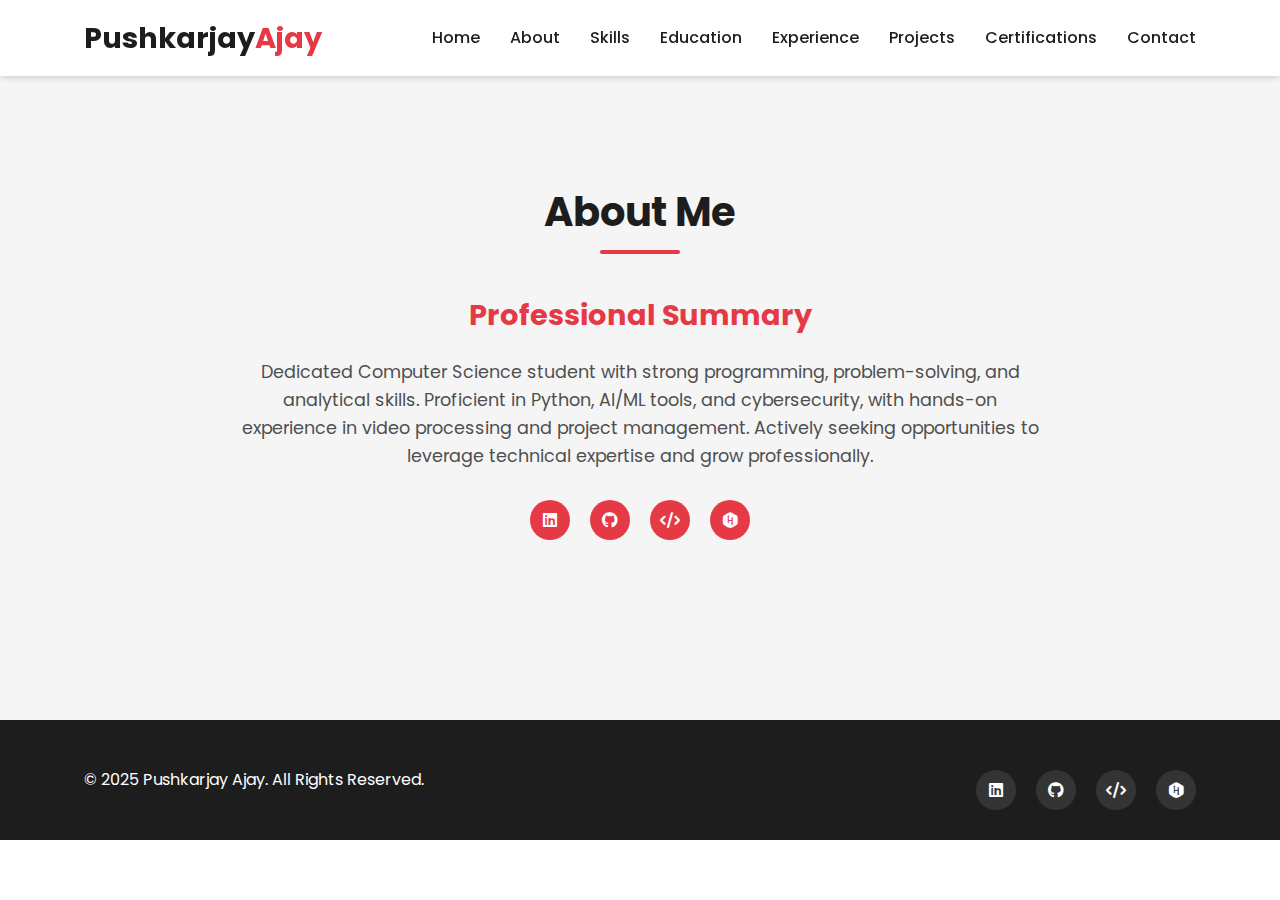
==== about.html @ 966a812e "updated portfolio" ====
<!DOCTYPE html>
<html lang="en">
<head>
    <meta charset="UTF-8">
    <meta name="viewport" content="width=device-width, initial-scale=1.0">
    <title>About | Pushkarjay Ajay</title>
    <link rel="stylesheet" href="styles.css">
    <link rel="stylesheet" href="https://cdnjs.cloudflare.com/ajax/libs/font-awesome/6.4.0/css/all.min.css">
    <link href="https://fonts.googleapis.com/css2?family=Poppins:wght@300;400;500;600;700&display=swap" rel="stylesheet">
    <link rel="stylesheet" href="https://cdnjs.cloudflare.com/ajax/libs/animate.css/4.1.1/animate.min.css">
</head>
<body>
    <!-- Header -->
    <header>
        <div class="container">
            <div class="logo">
                <h1>Pushkarjay<span>Ajay</span></h1>
            </div>
            <nav>
                <ul class="nav-links">
                    <li><a href="index.html">Home</a></li>
                    <li><a href="about.html">About</a></li>
                    <li><a href="skills.html">Skills</a></li>
                    <li><a href="education.html">Education</a></li>
                    <li><a href="experience.html">Experience</a></li>
                    <li><a href="projects.html">Projects</a></li>
                    <li><a href="certifications.html">Certifications</a></li>
                    <li><a href="contact.html">Contact</a></li>
                </ul>
                <div class="hamburger">
                    <div class="bar"></div>
                    <div class="bar"></div>
                    <div class="bar"></div>
                </div>
            </nav>
        </div>
    </header>

    <!-- About Section -->
    <section id="about" class="about">
        <div class="container">
            <h2 class="section-title animate__animated animate__fadeIn">About Me</h2>
            <div class="about-content">
                <div class="about-text animate__animated animate__fadeInUp">
                    <h3>Professional Summary</h3>
                    <p>Dedicated Computer Science student with strong programming, problem-solving, and analytical skills. Proficient in Python, AI/ML tools, and cybersecurity, with hands-on experience in video processing and project management. Actively seeking opportunities to leverage technical expertise and grow professionally.</p>
                    <div class="social-links">
                        <a href="https://linkedin.com/in/Pushkarjay" target="_blank" class="animate__animated animate__bounceIn"><i class="fab fa-linkedin"></i></a>
                        <a href="https://github.com/Pushkarjay" target="_blank" class="animate__animated animate__bounceIn animate__delay-1s"><i class="fab fa-github"></i></a>
                        <a href="https://leetcode.com/u/pushkarjay" target="_blank" class="animate__animated animate__bounceIn animate__delay-2s"><i class="fas fa-code"></i></a>
                        <a href="https://hackerrank.com/profile/pushkarjay" target="_blank" class="animate__animated animate__bounceIn animate__delay-3s"><i class="fab fa-hackerrank"></i></a>
                    </div>
                </div>
            </div>
        </div>
    </section>

    <!-- Footer -->
    <footer>
        <div class="container">
            <div class="footer-content">
                <p>&copy; 2025 Pushkarjay Ajay. All Rights Reserved.</p>
                <div class="social-links">
                    <a href="https://linkedin.com/in/Pushkarjay" target="_blank"><i class="fab fa-linkedin"></i></a>
                    <a href="https://github.com/Pushkarjay" target="_blank"><i class="fab fa-github"></i></a>
                    <a href="https://leetcode.com/u/pushkarjay" target="_blank"><i class="fas fa-code"></i></a>
                    <a href="https://hackerrank.com/profile/pushkarjay" target="_blank"><i class="fab fa-hackerrank"></i></a>
                </div>
            </div>
        </div>
    </footer>

    <script src="script.js"></script>
</body>
</html>
---- styles.css ----
/* Base Styles */
:root {
  --primary-color: #e63946;
  --secondary-color: #a71d2a;
  --accent-color: #f48c8c;
  --text-color: #1d1d1d;
  --text-light: #4f4f4f;
  --background-color: #ffffff;
  --background-alt: #f5f5f5;
  --border-color: #e0e0e0;
  --success-color: #10b981;
  --error-color: #ef4444;
  --box-shadow: 0 4px 6px -1px rgba(0, 0, 0, 0.1), 0 2px 4px -1px rgba(0, 0, 0, 0.06);
  --transition: all 0.3s ease;
}

* {
  margin: 0;
  padding: 0;
  box-sizing: border-box;
}

html {
  scroll-behavior: smooth;
}

body {
  font-family: "Poppins", sans-serif;
  line-height: 1.6;
  color: var(--text-color);
  background-color: var(--background-color);
}

.container {
  width: 90%;
  max-width: 1200px;
  margin: 0 auto;
  padding: 0 20px;
}

a {
  text-decoration: none;
  color: var(--primary-color);
  transition: var(--transition);
}

a:hover {
  color: var(--secondary-color);
}

ul {
  list-style: none;
}

img {
  max-width: 100%;
  height: auto;
}

.section-title {
  font-size: 2.5rem;
  text-align: center;
  margin-bottom: 3rem;
  position: relative;
  color: var(--text-color);
}

.section-title::after {
  content: "";
  position: absolute;
  bottom: -10px;
  left: 50%;
  transform: translateX(-50%);
  width: 80px;
  height: 4px;
  background-color: var(--primary-color);
  border-radius: 2px;
}

section {
  padding: 100px 0;
  min-height: 80vh;
  display: flex;
  align-items: center;
}

section:nth-child(even) {
  background-color: var(--background-alt);
}

.btn {
  display: inline-block;
  padding: 12px 24px;
  border-radius: 5px;
  font-weight: 600;
  text-align: center;
  cursor: pointer;
  transition: var(--transition);
  border: none;
}

.primary-btn {
  background-color: var(--primary-color);
  color: white;
}

.primary-btn:hover {
  background-color: var(--secondary-color);
  color: white;
  transform: translateY(-3px);
  box-shadow: 0 10px 20px rgba(0, 0, 0, 0.1);
}

.secondary-btn {
  background-color: transparent;
  color: var(--primary-color);
  border: 2px solid var(--primary-color);
}

.secondary-btn:hover {
  background-color: var(--primary-color);
  color: white;
  transform: translateY(-3px);
  box-shadow: 0 10px 20px rgba(0, 0, 0, 0.1);
}

.small-btn {
  padding: 8px 16px;
  font-size: 0.9rem;
}

/* Header Styles */
header {
  position: fixed;
  top: 0;
  left: 0;
  width: 100%;
  background-color: var(--background-color);
  box-shadow: var(--box-shadow);
  z-index: 1000;
  padding: 15px 0;
  transition: var(--transition);
}

header .container {
  display: flex;
  justify-content: space-between;
  align-items: center;
}

.logo h1 {
  font-size: 1.8rem;
  font-weight: 700;
  color: var(--text-color);
}

.logo span {
  color: var(--primary-color);
}

.nav-links {
  display: flex;
}

.nav-links li {
  margin-left: 30px;
}

.nav-links a {
  color: var(--text-color);
  font-weight: 500;
  position: relative;
}

.nav-links a::after {
  content: "";
  position: absolute;
  bottom: -5px;
  left: 0;
  width: 0;
  height: 2px;
  background-color: var(--primary-color);
  transition: var(--transition);
}

.nav-links a:hover::after {
  width: 100%;
}

.hamburger {
  display: none;
  cursor: pointer;
}

.bar {
  width: 25px;
  height: 3px;
  background-color: var(--text-color);
  margin: 5px 0;
  transition: var(--transition);
}

/* Hero Section */
.hero {
  padding-top: 150px;
  padding-bottom: 80px;
  background-color: var(--background-alt);
  position: relative;
  overflow: hidden;
}

.hero::before {
  content: "";
  position: absolute;
  top: -50px;
  right: -50px;
  width: 200px;
  height: 200px;
  border-radius: 50%;
  background-color: rgba(230, 57, 70, 0.1);
  z-index: 0;
}

.hero::after {
  content: "";
  position: absolute;
  bottom: -100px;
  left: -100px;
  width: 300px;
  height: 300px;
  border-radius: 50%;
  background-color: rgba(230, 57, 70, 0.05);
  z-index: 0;
}

.hero .container {
  display: flex;
  align-items: center;
  justify-content: space-between;
  position: relative;
  z-index: 1;
}

.hero-content {
  flex: 1;
}

.hero-content h1 {
  font-size: 3rem;
  margin-bottom: 15px;
  line-height: 1.2;
}

.hero-content span {
  color: var(--primary-color);
  position: relative;
}

.hero-content span::after {
  content: "";
  position: absolute;
  bottom: 5px;
  left: 0;
  width: 100%;
  height: 8px;
  background-color: rgba(230, 57, 70, 0.2);
  z-index: -1;
}

.hero-content h2 {
  font-size: 1.8rem;
  margin-bottom: 20px;
  color: var(--text-light);
  font-weight: 500;
}

.hero-content p {
  font-size: 1.2rem;
  margin-bottom: 30px;
  color: var(--text-light);
}

.hero-buttons {
  display: flex;
  gap: 15px;
}

.hero-image {
  flex: 1;
  display: flex;
  justify-content: center;
  align-items: center;
}

.profile-placeholder {
  width: 300px;
  height: 300px;
  background-color: #f1f1f1;
  border-radius: 50%;
  display: flex;
  justify-content: center;
  align-items: center;
  box-shadow: var(--box-shadow);
  position: relative;
  overflow: hidden;
}

.profile-placeholder::before {
  content: "";
  position: absolute;
  top: -20px;
  right: -20px;
  width: 100px;
  height: 100px;
  background-color: rgba(230, 57, 70, 0.1);
  border-radius: 50%;
}

.profile-placeholder i {
  font-size: 100px;
  color: #9c9c9c;
}

/* About Section */
.about-content {
  display: flex;
  justify-content: center;
  align-items: center;
}

.about-text {
  max-width: 800px;
  text-align: center;
}

.about-text h3 {
  font-size: 1.8rem;
  margin-bottom: 20px;
  color: var(--primary-color);
}

.about-text p {
  font-size: 1.1rem;
  margin-bottom: 30px;
  color: var(--text-light);
}

.social-links {
  display: flex;
  justify-content: center;
  gap: 20px;
  margin-top: 20px;
}

.social-links a {
  width: 40px;
  height: 40px;
  border-radius: 50%;
  background-color: var(--primary-color);
  color: white;
  display: flex;
  justify-content: center;
  align-items: center;
  transition: var(--transition);
}

.social-links a:hover {
  background-color: var(--secondary-color);
  transform: translateY(-3px) rotate(10deg);
  box-shadow: 0 10px 20px rgba(0, 0, 0, 0.1);
}

/* Skills Section */
.skills-container {
  display: flex;
  flex-direction: column;
  gap: 40px;
}

.skills-category h3 {
  font-size: 1.8rem;
  margin-bottom: 20px;
  color: var(--primary-color);
  text-align: center;
}

.skills-grid {
  display: grid;
  grid-template-columns: repeat(auto-fill, minmax(300px, 1fr));
  gap: 20px;
}

.skill-item {
  background-color: white;
  padding: 20px;
  border-radius: 8px;
  box-shadow: var(--box-shadow);
  transition: var(--transition);
  border-left: 4px solid var(--primary-color);
}

.skill-item:hover {
  transform: translateY(-5px);
  box-shadow: 0 15px 30px rgba(0, 0, 0, 0.1);
}

.skill-item h4 {
  font-size: 1.2rem;
  margin-bottom: 10px;
  color: var(--primary-color);
}

.skill-item p {
  color: var(--text-light);
}

/* Timeline (Education & Experience) */
.timeline {
  position: relative;
  max-width: 800px;
  margin: 0 auto;
}

.timeline::after {
  content: "";
  position: absolute;
  width: 4px;
  background-color: var(--primary-color);
  top: 0;
  bottom: 0;
  left: 50%;
  margin-left: -2px;
}

.timeline-item {
  padding: 10px 40px;
  position: relative;
  width: 50%;
  left: 0;
  margin-bottom: 30px;
}

.timeline-item:nth-child(even) {
  left: 50%;
}

.timeline-item::after {
  content: "";
  position: absolute;
  width: 20px;
  height: 20px;
  right: -10px;
  background-color: white;
  border: 4px solid var(--primary-color);
  top: 15px;
  border-radius: 50%;
  z-index: 1;
}

.timeline-item:nth-child(even)::after {
  left: -10px;
}

.timeline-content {
  padding: 20px;
  background-color: white;
  position: relative;
  border-radius: 8px;
  box-shadow: var(--box-shadow);
  transition: var(--transition);
}

.timeline-content:hover {
  transform: translateY(-5px);
  box-shadow: 0 15px 30px rgba(0, 0, 0, 0.1);
}

.timeline-content h3 {
  font-size: 1.3rem;
  margin-bottom: 5px;
  color: var(--primary-color);
}

.timeline-content h4 {
  font-size: 1.1rem;
  margin-bottom: 10px;
  color: var(--text-color);
  font-weight: 500;
}

.timeline-date {
  font-weight: 600;
  color: var(--text-light);
  margin-bottom: 10px;
}

.timeline-content ul {
  margin-top: 10px;
  padding-left: 20px;
}

.timeline-content ul li {
  margin-bottom: 5px;
  list-style-type: disc;
}

/* Projects Section */
.projects-grid {
  display: grid;
  grid-template-columns: repeat(auto-fill, minmax(300px, 1fr));
  gap: 30px;
}

.project-card {
  background-color: white;
  border-radius: 8px;
  overflow: hidden;
  box-shadow: var(--box-shadow);
  transition: var(--transition);
  position: relative;
}

.project-card::before {
  content: "";
  position: absolute;
  top: 0;
  left: 0;
  width: 100%;
  height: 5px;
  background-color: var(--primary-color);
}

.project-card:hover {
  transform: translateY(-10px) scale(1.02);
  box-shadow: 0 20px 40px rgba(0, 0, 0, 0.15);
}

.project-content {
  padding: 20px;
}

.project-content h3 {
  font-size: 1.3rem;
  margin-bottom: 10px;
  color: var(--primary-color);
}

.project-content p {
  color: var(--text-light);
  margin-bottom: 15px;
}

.project-tags {
  display: flex;
  flex-wrap: wrap;
  gap: 8px;
  margin-bottom: 15px;
}

.project-tags span {
  background-color: var(--background-alt);
  color: var(--text-color);
  padding: 5px 10px;
  border-radius: 20px;
  font-size: 0.8rem;
  transition: var(--transition);
}

.project-tags span:hover {
  background-color: var(--primary-color);
  color: white;
  transform: translateY(-2px);
}

.project-links {
  display: flex;
  gap: 10px;
}

/* Certifications Section */
.certifications-grid {
  display: grid;
  grid-template-columns: repeat(auto-fill, minmax(300px, 1fr));
  gap: 20px;
}

.certification-card {
  background-color: white;
  padding: 20px;
  border-radius: 8px;
  box-shadow: var(--box-shadow);
  transition: var(--transition);
  border-bottom: 3px solid var(--primary-color);
}

.certification-card:hover {
  transform: translateY(-5px) rotate(1deg);
  box-shadow: 0 15px 30px rgba(0, 0, 0, 0.1);
}

.certification-card h3 {
  font-size: 1.2rem;
  margin-bottom: 10px;
  color: var(--primary-color);
}

.certification-card p {
  color: var(--text-light);
  margin-bottom: 5px;
}

.credential {
  font-size: 0.9rem;
  color: var(--text-light);
  font-style: italic;
}

/* Contact Section */
.contact-container {
  display: flex;
  flex-wrap: wrap;
  gap: 40px;
}

.contact-info {
  flex: 1;
  min-width: 300px;
}

.contact-item {
  display: flex;
  align-items: center;
  margin-bottom: 20px;
  transition: var(--transition);
}

.contact-item:hover {
  transform: translateX(10px);
}

.contact-item i {
  width: 40px;
  height: 40px;
  background-color: var(--primary-color);
  border-radius: 50%;
  display: flex;
  justify-content: center;
  align-items: center;
  margin-right: 15px;
  color: white;
  transition: var(--transition);
}

.contact-item:hover i {
  transform: rotate(15deg);
  background-color: var(--secondary-color);
}

.contact-item a {
  color: var(--text-color);
  transition: var(--transition);
}

.contact-item a:hover {
  color: var(--primary-color);
}

.contact-form {
  flex: 1;
  min-width: 300px;
}

.form-group {
  margin-bottom: 20px;
}

.form-group label {
  display: block;
  margin-bottom: 5px;
  font-weight: 500;
}

.form-group input,
.form-group textarea {
  width: 100%;
  padding: 10px;
  border: 1px solid var(--border-color);
  border-radius: 5px;
  font-family: "Poppins", sans-serif;
  transition: var(--transition);
}

.form-group input:focus,
.form-group textarea:focus {
  outline: none;
  border-color: var(--primary-color);
  box-shadow: 0 0 0 3px rgba(230, 57, 70, 0.2);
}

/* Footer */
footer {
  background-color: #1d1d1d;
  color: white;
  padding: 30px 0;
}

.footer-content {
  display: flex;
  justify-content: space-between;
  align-items: center;
}

footer .social-links a {
  background-color: rgba(255, 255, 255, 0.1);
  transition: var(--transition);
}

footer .social-links a:hover {
  background-color: var(--primary-color);
  transform: translateY(-3px) rotate(10deg);
}

/* Animations */
@keyframes float {
  0% {
    transform: translateY(0px);
  }
  50% {
    transform: translateY(-10px);
  }
  100% {
    transform: translateY(0px);
  }
}

.profile-placeholder {
  animation: float 5s ease-in-out infinite;
}

@keyframes pulse {
  0% {
    box-shadow: 0 0 0 0 rgba(230, 57, 70, 0.4);
  }
  70% {
    box-shadow: 0 0 0 10px rgba(230, 57, 70, 0);
  }
  100% {
    box-shadow: 0 0 0 0 rgba(230, 57, 70, 0);
  }
}

.primary-btn {
  animation: pulse 2s infinite;
}

/* Responsive Styles */
@media screen and (max-width: 992px) {
  .hero .container {
    flex-direction: column;
    text-align: center;
  }

  .hero-content {
    margin-bottom: 40px;
  }

  .hero-buttons {
    justify-content: center;
  }

  .timeline::after {
    left: 31px;
  }

  .timeline-item {
    width: 100%;
    padding-left: 70px;
    padding-right: 25px;
    left: 0;
  }

  .timeline-item:nth-child(even) {
    left: 0;
  }

  .timeline-item::after {
    left: 20px;
    right: auto;
  }

  .timeline-item:nth-child(even)::after {
    left: 20px;
  }
}

@media screen and (max-width: 768px) {
  .nav-links {
    position: fixed;
    left: -100%;
    top: 70px;
    flex-direction: column;
    background-color: var(--background-color);
    width: 100%;
    text-align: center;
    transition: 0.3s;
    box-shadow: 0 10px 27px rgba(0, 0, 0, 0.05);
    padding: 20px 0;
  }

  .nav-links.active {
    left: 0;
  }

  .nav-links li {
    margin: 15px 0;
  }

  .hamburger {
    display: block;
  }

  .hamburger.active .bar:nth-child(2) {
    opacity: 0;
  }

  .hamburger.active .bar:nth-child(1) {
    transform: translateY(8px) rotate(45deg);
  }

  .hamburger.active .bar:nth-child(3) {
    transform: translateY(-8px) rotate(-45deg);
  }

  .footer-content {
    flex-direction: column;
    gap: 20px;
    text-align: center;
  }
}

@media screen and (max-width: 576px) {
  .hero-content h1 {
    font-size: 2.5rem;
  }

  .hero-content h2 {
    font-size: 1.5rem;
  }

  .section-title {
    font-size: 2rem;
  }

  .contact-container {
    flex-direction: column;
  }
}
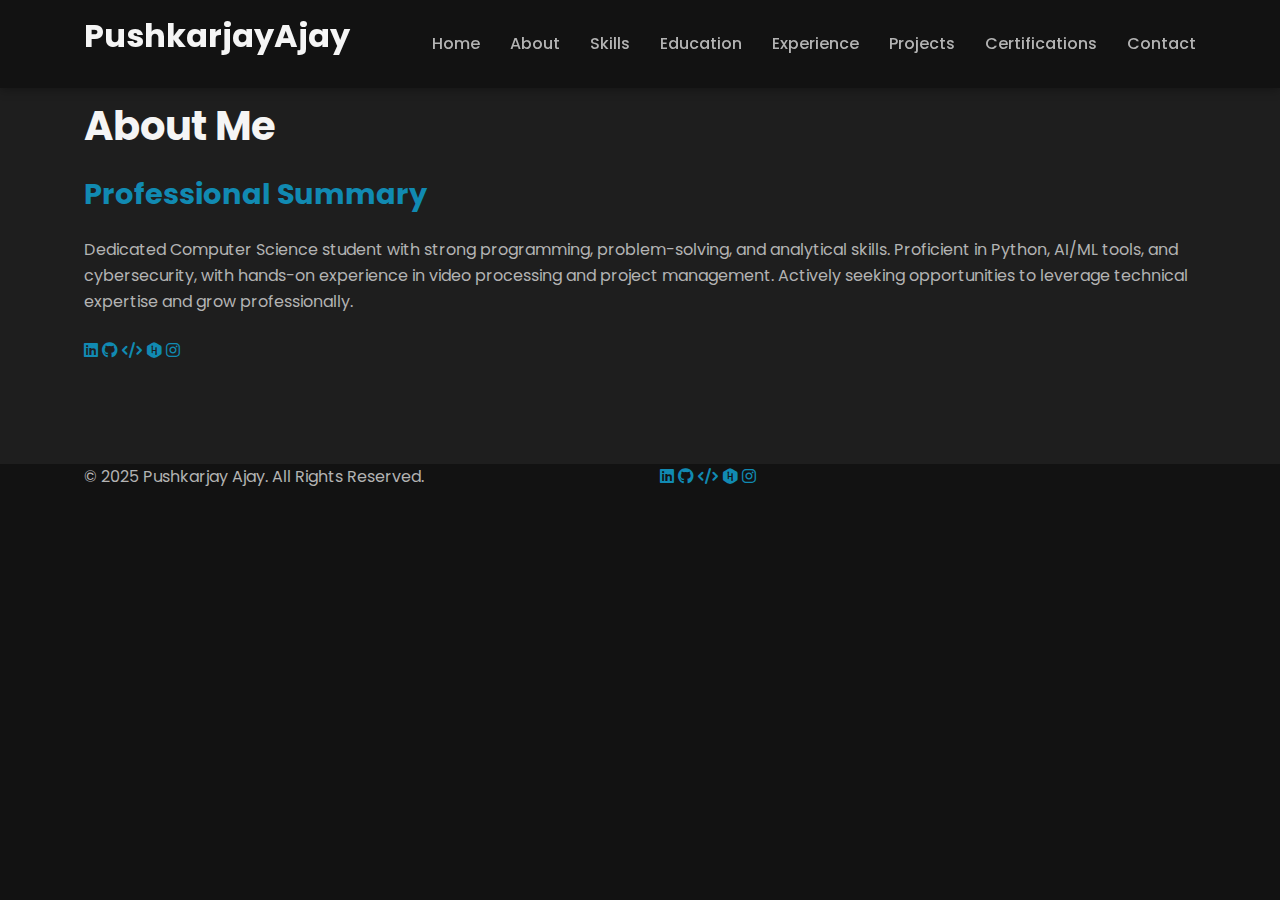
==== commit b1ee47ae: "fiex edu&expreience section" ====
--- a/about.html
+++ b/about.html
@@ -49,6 +49,7 @@
                         <a href="https://github.com/Pushkarjay" target="_blank" class="animate__animated animate__bounceIn animate__delay-1s"><i class="fab fa-github"></i></a>
                         <a href="https://leetcode.com/u/pushkarjay" target="_blank" class="animate__animated animate__bounceIn animate__delay-2s"><i class="fas fa-code"></i></a>
                         <a href="https://hackerrank.com/profile/pushkarjay" target="_blank" class="animate__animated animate__bounceIn animate__delay-3s"><i class="fab fa-hackerrank"></i></a>
+                        <a href="https://instagram.com/pushkarjay" target="_blank"><i class="fab fa-instagram"></i></a>
                     </div>
                 </div>
             </div>
@@ -65,6 +66,7 @@
                     <a href="https://github.com/Pushkarjay" target="_blank"><i class="fab fa-github"></i></a>
                     <a href="https://leetcode.com/u/pushkarjay" target="_blank"><i class="fas fa-code"></i></a>
                     <a href="https://hackerrank.com/profile/pushkarjay" target="_blank"><i class="fab fa-hackerrank"></i></a>
+                    <a href="https://instagram.com/pushkarjay" target="_blank"><i class="fab fa-instagram"></i></a>
                 </div>
             </div>
         </div>
--- a/styles.css
+++ b/styles.css
@@ -1,17 +1,32 @@
 /* Base Styles */
 :root {
-  --primary-color: #e63946;
-  --secondary-color: #a71d2a;
-  --accent-color: #f48c8c;
-  --text-color: #1d1d1d;
-  --text-light: #4f4f4f;
-  --background-color: #ffffff;
-  --background-alt: #f5f5f5;
-  --border-color: #e0e0e0;
-  --success-color: #10b981;
-  --error-color: #ef4444;
-  --box-shadow: 0 4px 6px -1px rgba(0, 0, 0, 0.1), 0 2px 4px -1px rgba(0, 0, 0, 0.06);
+  /* Dark Theme Colors */
+  --bg-primary: #121212;
+  --bg-secondary: #1e1e1e;
+  --bg-tertiary: #252525;
+  --text-primary: #f5f5f5;
+  --text-secondary: #b3b3b3;
+  --accent-red: #e63946;
+  --accent-yellow: #ffd166;
+  --accent-green: #06d6a0;
+  --accent-orange: #ff9f1c;
+  --accent-blue: #118ab2;
+  --gradient-primary: linear-gradient(135deg, var(--accent-red), var(--accent-orange));
+  --gradient-secondary: linear-gradient(135deg, var(--accent-blue), var(--accent-green));
+  --box-shadow: 0 10px 30px rgba(0, 0, 0, 0.5);
+  --card-shadow: 0 5px 20px rgba(0, 0, 0, 0.3);
   --transition: all 0.3s ease;
+  --border-radius: 8px;
+  --card-border-radius: 12px;
+}
+
+/* Light Theme Colors - for future toggle functionality */
+.light-mode {
+  --bg-primary: #f5f5f5;
+  --bg-secondary: #ffffff;
+  --bg-tertiary: #e9e9e9;
+  --text-primary: #746161;
+  --text-secondary: #555555;
 }
 
 * {
@@ -22,13 +37,17 @@
 
 html {
   scroll-behavior: smooth;
+  font-size: 16px;
+  scroll-padding-top: 80px; /* For fixed header */
 }
 
 body {
-  font-family: "Poppins", sans-serif;
+  font-family: 'Poppins', sans-serif;
   line-height: 1.6;
-  color: var(--text-color);
-  background-color: var(--background-color);
+  color: var(--text-primary);
+  background-color: var(--bg-primary);
+  overflow-x: hidden;
+  transition: var(--transition);
 }
 
 .container {
@@ -40,12 +59,12 @@
 
 a {
   text-decoration: none;
-  color: var(--primary-color);
+  color: var(--accent-blue);
   transition: var(--transition);
 }
 
 a:hover {
-  color: var(--secondary-color);
+  color: var(--accent-red);
 }
 
 ul {
@@ -57,71 +76,176 @@
   height: auto;
 }
 
+/* Preloader */
+.preloader {
+  position: fixed;
+  top: 0;
+  left: 0;
+  width: 100%;
+  height: 100%;
+  background-color: var(--bg-primary);
+  display: flex;
+  justify-content: center;
+  align-items: center;
+  z-index: 9999;
+  transition: opacity 0.5s ease, visibility 0.5s ease;
+}
+
+.preloader.hide {
+  opacity: 0;
+  visibility: hidden;
+}
+
+.loader {
+  width: 50px;
+  height: 50px;
+  border: 5px solid var(--bg-tertiary);
+  border-top: 5px solid var(--accent-red);
+  border-radius: 50%;
+  animation: spin 1s linear infinite;
+}
+
+@keyframes spin {
+  0% { transform: rotate(0deg); }
+  100% { transform: rotate(360deg); }
+}
+
+/* Typography */
+h1, h2, h3, h4, h5, h6 {
+  font-weight: 700;
+  line-height: 1.3;
+  margin-bottom: 1rem;
+  color: var(--text-primary);
+}
+
+p {
+  margin-bottom: 1rem;
+  color: var(--text-secondary);
+}
+
+/* Section Styling */
+section {
+  padding: 100px 0;
+  position: relative;
+}
+
+.section-header {
+  text-align: center;
+  margin-bottom: 3rem;
+}
+
+.section-subtitle {
+  display: inline-block;
+  font-size: 1rem;
+  font-weight: 500;
+  color: var(--accent-red);
+  text-transform: uppercase;
+  letter-spacing: 2px;
+  margin-bottom: 1rem;
+  position: relative;
+}
+
 .section-title {
   font-size: 2.5rem;
+  color: var(--text-primary);
+  margin-bottom: 1.5rem;
+  position: relative;
+}
+
+.section-decoration {
+  display: flex;
+  justify-content: center;
+  gap: 8px;
+  margin-top: 1rem;
+}
+
+.section-decoration span {
+  display: inline-block;
+  width: 30px;
+  height: 4px;
+  background-color: var(--accent-red);
+  border-radius: 2px;
+}
+
+.section-decoration span:nth-child(2) {
+  width: 60px;
+}
+
+.section-cta {
   text-align: center;
-  margin-bottom: 3rem;
-  position: relative;
-  color: var(--text-color);
-}
-
-.section-title::after {
-  content: "";
-  position: absolute;
-  bottom: -10px;
-  left: 50%;
-  transform: translateX(-50%);
-  width: 80px;
-  height: 4px;
-  background-color: var(--primary-color);
-  border-radius: 2px;
-}
-
-section {
-  padding: 100px 0;
-  min-height: 80vh;
-  display: flex;
-  align-items: center;
-}
-
-section:nth-child(even) {
-  background-color: var(--background-alt);
-}
-
+  margin-top: 3rem;
+}
+
+/* Buttons */
 .btn {
   display: inline-block;
-  padding: 12px 24px;
-  border-radius: 5px;
+  padding: 12px 28px;
+  border-radius: var(--border-radius);
   font-weight: 600;
   text-align: center;
   cursor: pointer;
   transition: var(--transition);
   border: none;
+  font-size: 1rem;
+  text-transform: uppercase;
+  letter-spacing: 1px;
 }
 
 .primary-btn {
-  background-color: var(--primary-color);
+  background: var(--gradient-primary);
   color: white;
+  box-shadow: 0 4px 15px rgba(230, 57, 70, 0.3);
+  position: relative;
+  z-index: 1;
+  overflow: hidden;
+}
+
+.primary-btn::before {
+  content: '';
+  position: absolute;
+  top: 0;
+  left: 0;
+  width: 100%;
+  height: 100%;
+  background: var(--gradient-secondary);
+  z-index: -1;
+  transition: var(--transition);
+  opacity: 0;
+}
+
+.primary-btn:hover::before {
+  opacity: 1;
 }
 
 .primary-btn:hover {
-  background-color: var(--secondary-color);
+  transform: translateY(-3px);
+  box-shadow: 0 10px 20px rgba(230, 57, 70, 0.4);
+}
+
+.secondary-btn {
+  background-color: var(--bg-tertiary);
+  color: var(--text-primary);
+  border: 2px solid var(--bg-tertiary);
+}
+
+.secondary-btn:hover {
+  background-color: transparent;
+  color: var(--accent-red);
+  border-color: var(--accent-red);
+  transform: translateY(-3px);
+}
+
+.outline-btn {
+  background-color: transparent;
+  color: var(--text-primary);
+  border: 2px solid var(--accent-blue);
+}
+
+.outline-btn:hover {
+  background-color: var(--accent-blue);
   color: white;
   transform: translateY(-3px);
-  box-shadow: 0 10px 20px rgba(0, 0, 0, 0.1);
-}
-
-.secondary-btn {
-  background-color: transparent;
-  color: var(--primary-color);
-  border: 2px solid var(--primary-color);
-}
-
-.secondary-btn:hover {
-  background-color: var(--primary-color);
-  color: white;
-  transform: translateY(-3px);
-  box-shadow: 0 10px 20px rgba(0, 0, 0, 0.1);
+  box-shadow: 0 10px 20px rgba(17, 138, 178, 0.3);
 }
 
 .small-btn {
@@ -129,14 +253,15 @@
   font-size: 0.9rem;
 }
 
-/* Header Styles */
+/* Header */
 header {
   position: fixed;
   top: 0;
   left: 0;
   width: 100%;
-  background-color: var(--background-color);
-  box-shadow: var(--box-shadow);
+  background-color: rgba(18, 18, 18, 0.95);
+  backdrop-filter: blur(10px);
+  box-shadow: 0 2px 10px rgba(0, 0, 0, 0.3);
   z-index: 1000;
   padding: 15px 0;
   transition: var(--transition);
@@ -148,14 +273,20 @@
   align-items: center;
 }
 
-.logo h1 {
+.logo a {
+  display: flex;
+  align-items: center;
+  text-decoration: none;
+}
+
+.logo-text {
   font-size: 1.8rem;
   font-weight: 700;
-  color: var(--text-color);
-}
-
-.logo span {
-  color: var(--primary-color);
+  color: var(--text-primary);
+}
+
+.logo-text .accent {
+  color: var(--accent-red);
 }
 
 .nav-links {
@@ -167,24 +298,48 @@
 }
 
 .nav-links a {
-  color: var(--text-color);
+  color: var(--text-secondary);
   font-weight: 500;
   position: relative;
+  padding: 5px 0;
 }
 
 .nav-links a::after {
-  content: "";
+  content: '';
   position: absolute;
-  bottom: -5px;
+  bottom: 0;
   left: 0;
   width: 0;
   height: 2px;
-  background-color: var(--primary-color);
-  transition: var(--transition);
-}
-
-.nav-links a:hover::after {
+  background-color: var(--accent-red);
+  transition: var(--transition);
+}
+
+.nav-links a:hover, .nav-links a.active {
+  color: var(--text-primary);
+}
+
+.nav-links a:hover::after, .nav-links a.active::after {
   width: 100%;
+}
+
+.theme-toggle {
+  margin-left: 20px;
+  cursor: pointer;
+  width: 40px;
+  height: 40px;
+  display: flex;
+  align-items: center;
+  justify-content: center;
+  border-radius: 50%;
+  background-color: var(--bg-tertiary);
+  color: var(--accent-yellow);
+  transition: var(--transition);
+}
+
+.theme-toggle:hover {
+  background-color: var(--accent-yellow);
+  color: var(--bg-primary);
 }
 
 .hamburger {
@@ -195,7 +350,7 @@
 .bar {
   width: 25px;
   height: 3px;
-  background-color: var(--text-color);
+  background-color: var(--text-primary);
   margin: 5px 0;
   transition: var(--transition);
 }
@@ -203,33 +358,24 @@
 /* Hero Section */
 .hero {
   padding-top: 150px;
-  padding-bottom: 80px;
-  background-color: var(--background-alt);
+  padding-bottom: 100px;
+  background-color: var(--bg-primary);
   position: relative;
   overflow: hidden;
+  min-height: 100vh;
+  display: flex;
+  align-items: center;
 }
 
 .hero::before {
-  content: "";
+  content: '';
   position: absolute;
-  top: -50px;
-  right: -50px;
-  width: 200px;
-  height: 200px;
-  border-radius: 50%;
-  background-color: rgba(230, 57, 70, 0.1);
-  z-index: 0;
-}
-
-.hero::after {
-  content: "";
-  position: absolute;
-  bottom: -100px;
-  left: -100px;
-  width: 300px;
-  height: 300px;
-  border-radius: 50%;
-  background-color: rgba(230, 57, 70, 0.05);
+  top: 0;
+  right: 0;
+  width: 100%;
+  height: 100%;
+  background: radial-gradient(circle at 90% 10%, rgba(230, 57, 70, 0.1) 0%, transparent 30%),
+              radial-gradient(circle at 10% 90%, rgba(17, 138, 178, 0.1) 0%, transparent 30%);
   z-index: 0;
 }
 
@@ -243,311 +389,751 @@
 
 .hero-content {
   flex: 1;
-}
-
-.hero-content h1 {
-  font-size: 3rem;
-  margin-bottom: 15px;
-  line-height: 1.2;
-}
-
-.hero-content span {
-  color: var(--primary-color);
-  position: relative;
-}
-
-.hero-content span::after {
-  content: "";
-  position: absolute;
-  bottom: 5px;
-  left: 0;
-  width: 100%;
-  height: 8px;
-  background-color: rgba(230, 57, 70, 0.2);
-  z-index: -1;
-}
-
-.hero-content h2 {
-  font-size: 1.8rem;
-  margin-bottom: 20px;
-  color: var(--text-light);
-  font-weight: 500;
-}
-
-.hero-content p {
-  font-size: 1.2rem;
-  margin-bottom: 30px;
-  color: var(--text-light);
-}
-
-.hero-buttons {
-  display: flex;
-  gap: 15px;
-}
-
-.hero-image {
-  flex: 1;
-  display: flex;
-  justify-content: center;
-  align-items: center;
-}
-
-.profile-placeholder {
-  width: 300px;
-  height: 300px;
-  background-color: #f1f1f1;
-  border-radius: 50%;
-  display: flex;
-  justify-content: center;
-  align-items: center;
-  box-shadow: var(--box-shadow);
-  position: relative;
-  overflow: hidden;
-}
-
-.profile-placeholder::before {
-  content: "";
-  position: absolute;
-  top: -20px;
-  right: -20px;
-  width: 100px;
-  height: 100px;
-  background-color: rgba(230, 57, 70, 0.1);
-  border-radius: 50%;
-}
-
-.profile-placeholder i {
-  font-size: 100px;
-  color: #9c9c9c;
-}
-
-/* About Section */
-.about-content {
-  display: flex;
-  justify-content: center;
-  align-items: center;
-}
-
-.about-text {
-  max-width: 800px;
-  text-align: center;
-}
-
-.about-text h3 {
-  font-size: 1.8rem;
-  margin-bottom: 20px;
-  color: var(--primary-color);
-}
-
-.about-text p {
-  font-size: 1.1rem;
-  margin-bottom: 30px;
-  color: var(--text-light);
-}
-
-.social-links {
-  display: flex;
-  justify-content: center;
-  gap: 20px;
-  margin-top: 20px;
-}
-
-.social-links a {
-  width: 40px;
-  height: 40px;
-  border-radius: 50%;
-  background-color: var(--primary-color);
-  color: white;
-  display: flex;
-  justify-content: center;
-  align-items: center;
-  transition: var(--transition);
-}
-
-.social-links a:hover {
-  background-color: var(--secondary-color);
-  transform: translateY(-3px) rotate(10deg);
-  box-shadow: 0 10px 20px rgba(0, 0, 0, 0.1);
-}
-
-/* Skills Section */
-.skills-container {
-  display: flex;
-  flex-direction: column;
-  gap: 40px;
-}
-
-.skills-category h3 {
-  font-size: 1.8rem;
-  margin-bottom: 20px;
-  color: var(--primary-color);
-  text-align: center;
-}
-
-.skills-grid {
-  display: grid;
-  grid-template-columns: repeat(auto-fill, minmax(300px, 1fr));
-  gap: 20px;
-}
-
-.skill-item {
-  background-color: white;
-  padding: 20px;
-  border-radius: 8px;
-  box-shadow: var(--box-shadow);
-  transition: var(--transition);
-  border-left: 4px solid var(--primary-color);
-}
-
-.skill-item:hover {
-  transform: translateY(-5px);
-  box-shadow: 0 15px 30px rgba(0, 0, 0, 0.1);
-}
-
-.skill-item h4 {
-  font-size: 1.2rem;
-  margin-bottom: 10px;
-  color: var(--primary-color);
-}
-
-.skill-item p {
-  color: var(--text-light);
-}
-
-/* Timeline (Education & Experience) */
-.timeline {
-  position: relative;
-  max-width: 800px;
-  margin: 0 auto;
-}
-
-.timeline::after {
-  content: "";
-  position: absolute;
-  width: 4px;
-  background-color: var(--primary-color);
-  top: 0;
-  bottom: 0;
-  left: 50%;
-  margin-left: -2px;
-}
-
-.timeline-item {
-  padding: 10px 40px;
-  position: relative;
-  width: 50%;
-  left: 0;
-  margin-bottom: 30px;
-}
-
-.timeline-item:nth-child(even) {
-  left: 50%;
-}
-
-.timeline-item::after {
-  content: "";
-  position: absolute;
-  width: 20px;
-  height: 20px;
-  right: -10px;
-  background-color: white;
-  border: 4px solid var(--primary-color);
-  top: 15px;
-  border-radius: 50%;
-  z-index: 1;
-}
-
-.timeline-item:nth-child(even)::after {
-  left: -10px;
-}
-
-.timeline-content {
-  padding: 20px;
-  background-color: white;
-  position: relative;
-  border-radius: 8px;
-  box-shadow: var(--box-shadow);
-  transition: var(--transition);
-}
-
-.timeline-content:hover {
-  transform: translateY(-5px);
-  box-shadow: 0 15px 30px rgba(0, 0, 0, 0.1);
-}
-
-.timeline-content h3 {
-  font-size: 1.3rem;
-  margin-bottom: 5px;
-  color: var(--primary-color);
-}
-
-.timeline-content h4 {
-  font-size: 1.1rem;
-  margin-bottom: 10px;
-  color: var(--text-color);
-  font-weight: 500;
-}
-
-.timeline-date {
-  font-weight: 600;
-  color: var(--text-light);
-  margin-bottom: 10px;
-}
-
-.timeline-content ul {
-  margin-top: 10px;
-  padding-left: 20px;
-}
-
-.timeline-content ul li {
-  margin-bottom: 5px;
-  list-style-type: disc;
-}
-
-/* Projects Section */
-.projects-grid {
-  display: grid;
-  grid-template-columns: repeat(auto-fill, minmax(300px, 1fr));
-  gap: 30px;
-}
-
-.project-card {
-  background-color: white;
-  border-radius: 8px;
-  overflow: hidden;
-  box-shadow: var(--box-shadow);
-  transition: var(--transition);
-  position: relative;
-}
-
-.project-card::before {
-  content: "";
+  max-width: 600px;
+}
+
+.hero-subtitle {
+  font-size: 1.5rem;
+  color: var(--text-secondary);
+  margin-bottom: 1rem;
+}
+
+.hero-title {
+  font-size: 4rem;
+  font-weight: 800;
+  margin-bottom: 1.5rem;
+  line-height: 1.1;
+  position: relative;
+}
+
+/* Glitch effect */
+.glitch {
+  position: relative;
+  color: var(--text-primary);
+}
+
+.glitch::before,
+.glitch::after {
+  content: attr(data-text);
   position: absolute;
   top: 0;
   left: 0;
   width: 100%;
-  height: 5px;
-  background-color: var(--primary-color);
+  height: 100%;
+  clip: rect(0, 0, 0, 0);
+}
+
+.glitch::before {
+  left: 2px;
+  text-shadow: -1px 0 var(--accent-red);
+  animation: glitch-animation-1 2s infinite linear alternate-reverse;
+}
+
+.glitch::after {
+  left: -2px;
+  text-shadow: 1px 0 var(--accent-blue);
+  animation: glitch-animation-2 3s infinite linear alternate-reverse;
+}
+
+@keyframes glitch-animation-1 {
+  0% {
+      clip: rect(36px, 9999px, 9px, 0);
+  }
+  5% {
+      clip: rect(85px, 9999px, 66px, 0);
+  }
+  10% {
+      clip: rect(43px, 9999px, 98px, 0);
+  }
+  15% {
+      clip: rect(59px, 9999px, 26px, 0);
+  }
+  20% {
+      clip: rect(57px, 9999px, 67px, 0);
+  }
+  25% {
+      clip: rect(81px, 9999px, 4px, 0);
+  }
+  30% {
+      clip: rect(35px, 9999px, 4px, 0);
+  }
+  35% {
+      clip: rect(31px, 9999px, 92px, 0);
+  }
+  40% {
+      clip: rect(49px, 9999px, 30px, 0);
+  }
+  45% {
+      clip: rect(88px, 9999px, 53px, 0);
+  }
+  50% {
+      clip: rect(56px, 9999px, 79px, 0);
+  }
+  55% {
+      clip: rect(23px, 9999px, 55px, 0);
+  }
+  60% {
+      clip: rect(79px, 9999px, 26px, 0);
+  }
+  65% {
+      clip: rect(57px, 9999px, 69px, 0);
+  }
+  70% {
+      clip: rect(65px, 9999px, 86px, 0);
+  }
+  75% {
+      clip: rect(73px, 9999px, 66px, 0);
+  }
+  80% {
+      clip: rect(32px, 9999px, 15px, 0);
+  }
+  85% {
+      clip: rect(62px, 9999px, 53px, 0);
+  }
+  90% {
+      clip: rect(40px, 9999px, 60px, 0);
+  }
+  95% {
+      clip: rect(60px, 9999px, 33px, 0);
+  }
+  100% {
+      clip: rect(98px, 9999px, 85px, 0);
+  }
+}
+
+@keyframes glitch-animation-2 {
+  0% {
+      clip: rect(96px, 9999px, 11px, 0);
+  }
+  5% {
+      clip: rect(44px, 9999px, 33px, 0);
+  }
+  10% {
+      clip: rect(4px, 9999px, 18px, 0);
+  }
+  15% {
+      clip: rect(87px, 9999px, 69px, 0);
+  }
+  20% {
+      clip: rect(24px, 9999px, 23px, 0);
+  }
+  25% {
+      clip: rect(90px, 9999px, 38px, 0);
+  }
+  30% {
+      clip: rect(26px, 9999px, 72px, 0);
+  }
+  35% {
+      clip: rect(46px, 9999px, 17px, 0);
+  }
+  40% {
+      clip: rect(20px, 9999px, 99px, 0);
+  }
+  45% {
+      clip: rect(3px, 9999px, 28px, 0);
+  }
+  50% {
+      clip: rect(65px, 9999px, 12px, 0);
+  }
+  55% {
+      clip: rect(54px, 9999px, 84px, 0);
+  }
+  60% {
+      clip: rect(57px, 9999px, 35px, 0);
+  }
+  65% {
+      clip: rect(23px, 9999px, 60px, 0);
+  }
+  70% {
+      clip: rect(10px, 9999px, 75px, 0);
+  }
+  75% {
+      clip: rect(90px, 9999px, 73px, 0);
+  }
+  80% {
+      clip: rect(18px, 9999px, 35px, 0);
+  }
+  85% {
+      clip: rect(97px, 9999px, 4px, 0);
+  }
+  90% {
+      clip: rect(38px, 9999px, 35px, 0);
+  }
+  95% {
+      clip: rect(82px, 9999px, 96px, 0);
+  }
+  100% {
+      clip: rect(83px, 9999px, 95px, 0);
+  }
+}
+
+.hero-description {
+  font-size: 2rem;
+  font-weight: 600;
+  color: var(--accent-blue);
+  margin-bottom: 1.5rem;
+  min-height: 2.5rem;
+}
+
+.typed-text {
+  position: relative;
+}
+
+.cursor {
+  display: inline-block;
+  width: 3px;
+  background-color: var(--accent-red);
+  animation: blink 1s infinite;
+}
+
+@keyframes blink {
+  0%, 100% { opacity: 1; }
+  50% { opacity: 0; }
+}
+
+.hero-text {
+  font-size: 1.2rem;
+  color: var(--text-secondary);
+  margin-bottom: 2rem;
+}
+
+.hero-cta {
+  display: flex;
+  gap: 15px;
+  margin-bottom: 2rem;
+  flex-wrap: wrap;
+}
+
+.hero-social {
+  display: flex;
+  gap: 15px;
+}
+
+.social-icon {
+  width: 40px;
+  height: 40px;
+  border-radius: 50%;
+  background-color: var(--bg-tertiary);
+  color: var(--text-primary);
+  display: flex;
+  justify-content: center;
+  align-items: center;
+  transition: var(--transition);
+}
+
+.social-icon:hover {
+  transform: translateY(-5px) rotate(10deg);
+  box-shadow: 0 10px 20px rgba(0, 0, 0, 0.2);
+}
+
+.social-icon:nth-child(1):hover {
+  background-color: #0077b5;
+  color: white;
+}
+
+.social-icon:nth-child(2):hover {
+  background-color: #333;
+  color: white;
+}
+
+.social-icon:nth-child(3):hover {
+  background-color: var(--accent-orange);
+  color: white;
+}
+
+.social-icon:nth-child(4):hover {
+  background-color: #00b760;
+  color: white;
+}
+
+.hero-image {
+  flex: 1;
+  display: flex;
+  justify-content: center;
+  align-items: center;
+}
+
+.hero-image-container {
+  position: relative;
+}
+
+.profile-placeholder {
+  width: 300px;
+  height: 300px;
+  background-color: var(--bg-tertiary);
+  border-radius: 50%;
+  display: flex;
+  justify-content: center;
+  align-items: center;
+  box-shadow: var(--box-shadow);
+  position: relative;
+  overflow: hidden;
+  animation: float 5s ease-in-out infinite;
+  z-index: 2;
+}
+
+.profile-placeholder i {
+  font-size: 100px;
+  color: var(--text-secondary);
+}
+
+.hero-shapes .shape {
+  position: absolute;
+  border-radius: 50%;
+  z-index: 1;
+}
+
+.shape-1 {
+  width: 80px;
+  height: 80px;
+  background-color: var(--accent-red);
+  top: -20px;
+  right: 20px;
+  animation: float 6s ease-in-out infinite;
+}
+
+.shape-2 {
+  width: 60px;
+  height: 60px;
+  background-color: var(--accent-blue);
+  bottom: 20px;
+  left: -10px;
+  animation: float 8s ease-in-out infinite;
+}
+
+.shape-3 {
+  width: 40px;
+  height: 40px;
+  background-color: var(--accent-yellow);
+  bottom: -10px;
+  right: 80px;
+  animation: float 7s ease-in-out infinite;
+}
+
+.shape-4 {
+  width: 30px;
+  height: 30px;
+  background-color: var(--accent-green);
+  top: 50px;
+  left: 30px;
+  animation: float 5s ease-in-out infinite;
+}
+
+@keyframes float {
+  0% {
+      transform: translateY(0px);
+  }
+  50% {
+      transform: translateY(-15px);
+  }
+  100% {
+      transform: translateY(0px);
+  }
+}
+
+.scroll-down {
+  position: absolute;
+  bottom: 30px;
+  left: 50%;
+  transform: translateX(-50%);
+  text-align: center;
+  z-index: 2;
+}
+
+.scroll-down a {
+  color: var(--text-secondary);
+  text-decoration: none;
+  transition: var(--transition);
+}
+
+.scroll-down a:hover {
+  color: var(--accent-red);
+}
+
+.mouse {
+  width: 30px;
+  height: 50px;
+  border: 2px solid var(--text-secondary);
+  border-radius: 20px;
+  margin: 0 auto 10px;
+  position: relative;
+}
+
+.wheel {
+  width: 6px;
+  height: 6px;
+  background-color: var(--text-secondary);
+  border-radius: 50%;
+  position: absolute;
+  top: 10px;
+  left: 50%;
+  transform: translateX(-50%);
+  animation: scroll 2s infinite;
+}
+
+@keyframes scroll {
+  0% {
+      opacity: 1;
+      transform: translateX(-50%) translateY(0);
+  }
+  100% {
+      opacity: 0;
+      transform: translateX(-50%) translateY(20px);
+  }
+}
+
+.scroll-text {
+  display: block;
+  font-size: 0.8rem;
+  margin-bottom: 5px;
+}
+
+.arrow {
+  font-size: 1.2rem;
+  animation: bounce 2s infinite;
+}
+
+@keyframes bounce {
+  0%, 20%, 50%, 80%, 100% {
+      transform: translateY(0);
+  }
+  40% {
+      transform: translateY(-10px);
+  }
+  60% {
+      transform: translateY(-5px);
+  }
+}
+
+/* About Section */
+.about {
+  background-color: var(--bg-secondary);
+}
+
+.about-content {
+  display: flex;
+  align-items: center;
+  gap: 50px;
+  flex-wrap: wrap;
+}
+
+.about-image {
+  flex: 1;
+  min-width: 300px;
+}
+
+.about-image-container {
+  position: relative;
+  width: 300px;
+  height: 300px;
+  margin: 0 auto;
+}
+
+.about-image .profile-placeholder {
+  border: 5px solid var(--accent-red);
+}
+
+.experience-badge {
+  position: absolute;
+  bottom: 0;
+  right: 0;
+  background: var(--gradient-primary);
+  color: white;
+  padding: 15px;
+  border-radius: 50%;
+  width: 100px;
+  height: 100px;
+  display: flex;
+  flex-direction: column;
+  justify-content: center;
+  align-items: center;
+  text-align: center;
+  box-shadow: var(--box-shadow);
+  z-index: 3;
+}
+
+.exp-number {
+  font-size: 1.5rem;
+  font-weight: 700;
+  line-height: 1;
+}
+
+.exp-text {
+  font-size: 0.7rem;
+  line-height: 1;
+}
+
+.about-text {
+  flex: 2;
+  min-width: 300px;
+}
+
+.about-text h3 {
+  font-size: 1.8rem;
+  color: var(--accent-blue);
+  margin-bottom: 1.5rem;
+}
+
+.about-text p {
+  margin-bottom: 1.5rem;
+}
+
+.about-info {
+  display: grid;
+  grid-template-columns: repeat(auto-fill, minmax(200px, 1fr));
+  gap: 20px;
+  margin: 2rem 0;
+}
+
+.info-item {
+  display: flex;
+  flex-direction: column;
+}
+
+.info-title {
+  font-weight: 600;
+  color: var(--text-primary);
+  margin-bottom: 5px;
+}
+
+.info-value {
+  color: var(--text-secondary);
+}
+
+.about-cta {
+  display: flex;
+  gap: 15px;
+  margin-top: 2rem;
+  flex-wrap: wrap;
+}
+
+/* Skills Section */
+.skills-section {
+  background-color: var(--bg-primary);
+}
+
+.skills-categories {
+  display: flex;
+  flex-direction: column;
+  gap: 50px;
+}
+
+.category-header {
+  display: flex;
+  align-items: center;
+  margin-bottom: 30px;
+}
+
+.category-icon {
+  width: 60px;
+  height: 60px;
+  background: var(--gradient-primary);
+  border-radius: 50%;
+  display: flex;
+  justify-content: center;
+  align-items: center;
+  margin-right: 20px;
+  color: white;
+  font-size: 24px;
+  box-shadow: var(--box-shadow);
+}
+
+.category-header h3 {
+  font-size: 1.8rem;
+  color: var(--text-primary);
+  margin-bottom: 0;
+}
+
+.skills-grid {
+  display: grid;
+  grid-template-columns: repeat(auto-fill, minmax(250px, 1fr));
+  gap: 30px;
+}
+
+.skill-card {
+  background-color: var(--bg-tertiary);
+  padding: 25px;
+  border-radius: var(--card-border-radius);
+  box-shadow: var(--card-shadow);
+  transition: var(--transition);
+  position: relative;
+  overflow: hidden;
+}
+
+.skill-card::before {
+  content: '';
+  position: absolute;
+  top: 0;
+  left: 0;
+  width: 5px;
+  height: 100%;
+  background: var(--gradient-primary);
+  transition: var(--transition);
+}
+
+.skill-card:hover {
+  transform: translateY(-10px);
+  box-shadow: 0 15px 30px rgba(0, 0, 0, 0.3);
+}
+
+.skill-card:hover::before {
+  width: 100%;
+  opacity: 0.1;
+}
+
+.skill-icon {
+  width: 50px;
+  height: 50px;
+  background-color: var(--bg-secondary);
+  border-radius: 50%;
+  display: flex;
+  justify-content: center;
+  align-items: center;
+  margin-bottom: 20px;
+  color: var(--accent-red);
+  font-size: 20px;
+  transition: var(--transition);
+}
+
+.skill-card:hover .skill-icon {
+  background-color: var(--accent-red);
+  color: white;
+  transform: rotate(10deg);
+}
+
+.skill-card h4 {
+  font-size: 1.2rem;
+  margin-bottom: 15px;
+  color: var(--text-primary);
+}
+
+.skill-level {
+  height: 8px;
+  background-color: var(--bg-secondary);
+  border-radius: 4px;
+  overflow: hidden;
+  margin-bottom: 5px;
+}
+
+.skill-progress {
+  height: 100%;
+  background: var(--gradient-primary);
+  border-radius: 4px;
+  transition: width 1.5s ease-in-out;
+}
+
+.skill-percent {
+  display: block;
+  text-align: right;
+  font-size: 0.8rem;
+  color: var(--text-secondary);
+}
+
+/* Projects Section */
+.projects-section {
+  background-color: var(--bg-secondary);
+}
+
+.projects-grid {
+  display: grid;
+  grid-template-columns: repeat(auto-fill, minmax(350px, 1fr));
+  gap: 30px;
+}
+
+.project-card {
+  background-color: var(--bg-tertiary);
+  border-radius: var(--card-border-radius);
+  overflow: hidden;
+  box-shadow: var(--card-shadow);
+  transition: var(--transition);
+  height: 100%;
 }
 
 .project-card:hover {
-  transform: translateY(-10px) scale(1.02);
-  box-shadow: 0 20px 40px rgba(0, 0, 0, 0.15);
+  transform: translateY(-10px);
+  box-shadow: 0 20px 40px rgba(0, 0, 0, 0.3);
+}
+
+.project-img {
+  height: 200px;
+  background-color: var(--bg-secondary);
+  position: relative;
+  overflow: hidden;
+}
+
+.project-img-placeholder {
+  width: 100%;
+  height: 100%;
+  display: flex;
+  justify-content: center;
+  align-items: center;
+  color: var(--text-secondary);
+  font-size: 50px;
+  transition: var(--transition);
+}
+
+.project-img-overlay {
+  position: absolute;
+  top: 0;
+  left: 0;
+  width: 100%;
+  height: 100%;
+  background-color: rgba(0, 0, 0, 0.7);
+  display: flex;
+  justify-content: center;
+  align-items: center;
+  opacity: 0;
+  transition: var(--transition);
+  z-index: 2;
+}
+
+.project-card:hover .project-img-overlay {
+  opacity: 1;
+}
+
+.project-card:hover .project-img-placeholder {
+  transform: scale(1.1);
+}
+
+.project-actions {
+  display: flex;
+  gap: 20px;
+}
+
+.project-actions a {
+  width: 50px;
+  height: 50px;
+  border-radius: 50%;
+  background-color: var(--bg-tertiary);
+  color: var(--text-primary);
+  display: flex;
+  justify-content: center;
+  align-items: center;
+  transition: var(--transition);
+  transform: translateY(20px);
+  opacity: 0;
+}
+
+.project-card:hover .project-actions a {
+  transform: translateY(0);
+  opacity: 1;
+}
+
+.project-actions a:hover {
+  background-color: var(--accent-red);
+  color: white;
+}
+
+.project-actions a:nth-child(1) {
+  transition-delay: 0.1s;
+}
+
+.project-actions a:nth-child(2) {
+  transition-delay: 0.2s;
 }
 
 .project-content {
-  padding: 20px;
-}
-
-.project-content h3 {
-  font-size: 1.3rem;
-  margin-bottom: 10px;
-  color: var(--primary-color);
-}
-
-.project-content p {
-  color: var(--text-light);
-  margin-bottom: 15px;
+  padding: 25px;
 }
 
 .project-tags {
@@ -558,301 +1144,570 @@
 }
 
 .project-tags span {
-  background-color: var(--background-alt);
-  color: var(--text-color);
-  padding: 5px 10px;
+  background-color: var(--bg-secondary);
+  color: var(--text-secondary);
+  padding: 5px 12px;
   border-radius: 20px;
   font-size: 0.8rem;
   transition: var(--transition);
 }
 
 .project-tags span:hover {
-  background-color: var(--primary-color);
+  background-color: var(--accent-red);
   color: white;
   transform: translateY(-2px);
 }
 
-.project-links {
+.project-title {
+  font-size: 1.3rem;
+  margin-bottom: 15px;
+  color: var(--text-primary);
+}
+
+.project-description {
+  color: var(--text-secondary);
+  margin-bottom: 20px;
+}
+
+.project-cta {
   display: flex;
   gap: 10px;
 }
 
-/* Certifications Section */
-.certifications-grid {
+/* Education & Experience Section */
+.education-experience {
+  background-color: var(--bg-primary);
+}
+
+.timeline-container {
+  max-width: 900px;
+  margin: 0 auto;
+}
+
+.timeline-tabs {
+  display: flex;
+  justify-content: center;
+  margin-bottom: 50px;
+}
+
+.timeline-tab {
+  padding: 12px 30px;
+  background-color: var(--bg-tertiary);
+  color: var(--text-secondary);
+  border: none;
+  cursor: pointer;
+  font-size: 1rem;
+  font-weight: 600;
+  transition: var(--transition);
+}
+
+.timeline-tab:first-child {
+  border-radius: var(--border-radius) 0 0 var(--border-radius);
+}
+
+.timeline-tab:last-child {
+  border-radius: 0 var(--border-radius) var(--border-radius) 0;
+}
+
+.timeline-tab.active {
+  background-color: var(--accent-red);
+  color: white;
+}
+
+.timeline {
+  position: relative;
+  display: none;
+}
+
+.timeline.active {
+  display: block;
+}
+
+.timeline::before {
+  content: '';
+  position: absolute;
+  width: 2px;
+  background-color: var(--bg-tertiary);
+  top: 0;
+  bottom: 0;
+  left: 50%;
+  margin-left: -1px;
+}
+
+.timeline-item {
+  padding: 10px 40px;
+  position: relative;
+  width: 50%;
+  left: 0;
+  margin-bottom: 50px;
+}
+
+.timeline-item:nth-child(even) {
+  left: 50%;
+}
+
+.timeline-dot {
+  position: absolute;
+  width: 20px;
+  height: 20px;
+  background-color: var(--accent-red);
+  border-radius: 50%;
+  top: 15px;
+  right: -10px;
+  z-index: 1;
+}
+
+.timeline-item:nth-child(even) .timeline-dot {
+  left: -10px;
+}
+
+.timeline-date {
+  position: absolute;
+  top: 15px;
+  right: -150px;
+  color: var(--accent-red);
+  font-weight: 600;
+}
+
+.timeline-item:nth-child(even) .timeline-date {
+  left: -150px;
+  right: auto;
+  text-align: right;
+}
+
+.timeline-content {
+  padding: 25px;
+  background-color: var(--bg-tertiary);
+  border-radius: var(--card-border-radius);
+  box-shadow: var(--card-shadow);
+  transition: var(--transition);
+}
+
+.timeline-content:hover {
+  transform: translateY(-5px);
+  box-shadow: 0 15px 30px rgba(0, 0, 0, 0.3);
+}
+
+.timeline-content h3 {
+  font-size: 1.3rem;
+  color: var(--text-primary);
+  margin-bottom: 10px;
+}
+
+.timeline-content h4 {
+  font-size: 1.1rem;
+  color: var(--accent-blue);
+  margin-bottom: 15px;
+  font-weight: 500;
+}
+
+.timeline-content p {
+  color: var(--text-secondary);
+  margin-bottom: 0;
+}
+
+.timeline-content ul {
+  margin-top: 15px;
+  padding-left: 20px;
+}
+
+.timeline-content ul li {
+  color: var(--text-secondary);
+  margin-bottom: 5px;
+  position: relative;
+}
+
+.timeline-content ul li::before {
+  content: '';
+  position: absolute;
+  width: 6px;
+  height: 6px;
+  background-color: var(--accent-red);
+  border-radius: 50%;
+  left: -15px;
+  top: 8px;
+}
+
+/* Stats Section */
+.stats-section {
+  background-color: var(--bg-secondary);
+  padding: 80px 0;
+}
+
+.stats-grid {
   display: grid;
-  grid-template-columns: repeat(auto-fill, minmax(300px, 1fr));
-  gap: 20px;
-}
-
-.certification-card {
+  grid-template-columns: repeat(auto-fill, minmax(200px, 1fr));
+  gap: 30px;
+}
+
+.stat-item {
+  background-color: var(--bg-tertiary);
+  padding: 30px;
+  border-radius: var(--card-border-radius);
+  text-align: center;
+  box-shadow: var(--card-shadow);
+  transition: var(--transition);
+}
+
+.stat-item:hover {
+  transform: translateY(-10px);
+  box-shadow: 0 15px 30px rgba(0, 0, 0, 0.3);
+}
+
+.stat-icon {
+  width: 60px;
+  height: 60px;
+  background: var(--gradient-primary);
+  border-radius: 50%;
+  display: flex;
+  justify-content: center;
+  align-items: center;
+  margin: 0 auto 20px;
+  color: white;
+  font-size: 24px;
+}
+
+.stat-number {
+  font-size: 2.5rem;
+  font-weight: 700;
+  color: var(--text-primary);
+  margin-bottom: 10px;
+}
+
+.stat-title {
+  color: var(--text-secondary);
+  font-size: 1rem;
+}
+
+/* Contact CTA Section */
+.contact-cta {
+  background: var(--gradient-primary);
+  color: white;
+  padding: 80px 0;
+  text-align: center;
+}
+
+.cta-content h2 {
+  font-size: 2.5rem;
+  margin-bottom: 1rem;
+  color: white;
+}
+
+.cta-content p {
+  font-size: 1.2rem;
+  margin-bottom: 2rem;
+  max-width: 700px;
+  margin-left: auto;
+  margin-right: auto;
+  color: rgba(255, 255, 255, 0.8);
+}
+
+.contact-cta .primary-btn {
   background-color: white;
-  padding: 20px;
-  border-radius: 8px;
-  box-shadow: var(--box-shadow);
-  transition: var(--transition);
-  border-bottom: 3px solid var(--primary-color);
-}
-
-.certification-card:hover {
-  transform: translateY(-5px) rotate(1deg);
-  box-shadow: 0 15px 30px rgba(0, 0, 0, 0.1);
-}
-
-.certification-card h3 {
+  color: var(--accent-red);
+}
+
+.contact-cta .primary-btn:hover {
+  background-color: var(--bg-primary);
+  color: var(--accent-red);
+}
+
+/* Footer */
+.footer-top {
+  background-color: var(--bg-tertiary);
+  padding: 80px 0 40px;
+}
+
+.footer-content {
+  display: grid;
+  grid-template-columns: repeat(auto-fit, minmax(200px, 1fr));
+  gap: 40px;
+}
+
+.footer-logo h2 {
+  font-size: 1.8rem;
+  margin-bottom: 15px;
+}
+
+.footer-logo span {
+  color: var(--accent-red);
+}
+
+.footer-logo p {
+  color: var(--text-secondary);
+}
+
+.footer-links h3, .footer-contact h3, .footer-social h3 {
   font-size: 1.2rem;
+  margin-bottom: 20px;
+  position: relative;
+  padding-bottom: 10px;
+}
+
+.footer-links h3::after, .footer-contact h3::after, .footer-social h3::after {
+  content: '';
+  position: absolute;
+  bottom: 0;
+  left: 0;
+  width: 50px;
+  height: 2px;
+  background-color: var(--accent-red);
+}
+
+.footer-links ul li {
   margin-bottom: 10px;
-  color: var(--primary-color);
-}
-
-.certification-card p {
-  color: var(--text-light);
-  margin-bottom: 5px;
-}
-
-.credential {
-  font-size: 0.9rem;
-  color: var(--text-light);
-  font-style: italic;
-}
-
-/* Contact Section */
-.contact-container {
-  display: flex;
-  flex-wrap: wrap;
-  gap: 40px;
-}
-
-.contact-info {
-  flex: 1;
-  min-width: 300px;
-}
-
-.contact-item {
-  display: flex;
-  align-items: center;
-  margin-bottom: 20px;
-  transition: var(--transition);
-}
-
-.contact-item:hover {
-  transform: translateX(10px);
-}
-
-.contact-item i {
+}
+
+.footer-links ul li a {
+  color: var(--text-secondary);
+  transition: var(--transition);
+}
+
+.footer-links ul li a:hover {
+  color: var(--accent-red);
+  padding-left: 5px;
+}
+
+.footer-contact p {
+  margin-bottom: 10px;
+}
+
+.footer-contact p a {
+  color: var(--text-secondary);
+  transition: var(--transition);
+}
+
+.footer-contact p a:hover {
+  color: var(--accent-red);
+}
+
+.footer-contact p i {
+  margin-right: 10px;
+  color: var(--accent-red);
+}
+
+.social-icons {
+  display: flex;
+  gap: 15px;
+}
+
+.social-icons a {
   width: 40px;
   height: 40px;
-  background-color: var(--primary-color);
   border-radius: 50%;
+  background-color: var(--bg-secondary);
+  color: var(--text-secondary);
   display: flex;
   justify-content: center;
   align-items: center;
-  margin-right: 15px;
+  transition: var(--transition);
+}
+
+.social-icons a:hover {
+  background-color: var(--accent-red);
   color: white;
-  transition: var(--transition);
-}
-
-.contact-item:hover i {
-  transform: rotate(15deg);
-  background-color: var(--secondary-color);
-}
-
-.contact-item a {
-  color: var(--text-color);
-  transition: var(--transition);
-}
-
-.contact-item a:hover {
-  color: var(--primary-color);
-}
-
-.contact-form {
-  flex: 1;
-  min-width: 300px;
-}
-
-.form-group {
-  margin-bottom: 20px;
-}
-
-.form-group label {
-  display: block;
-  margin-bottom: 5px;
-  font-weight: 500;
-}
-
-.form-group input,
-.form-group textarea {
-  width: 100%;
-  padding: 10px;
-  border: 1px solid var(--border-color);
-  border-radius: 5px;
-  font-family: "Poppins", sans-serif;
-  transition: var(--transition);
-}
-
-.form-group input:focus,
-.form-group textarea:focus {
-  outline: none;
-  border-color: var(--primary-color);
-  box-shadow: 0 0 0 3px rgba(230, 57, 70, 0.2);
-}
-
-/* Footer */
-footer {
-  background-color: #1d1d1d;
+  transform: translateY(-3px) rotate(10deg);
+}
+
+.footer-bottom {
+  background-color: var(--bg-primary);
+  padding: 20px 0;
+  text-align: center;
+}
+
+.footer-bottom p {
+  color: var(--text-secondary);
+  margin-bottom: 0;
+}
+
+.footer-bottom i {
+  color: var(--accent-red);
+}
+
+/* Back to Top Button */
+.back-to-top {
+  position: fixed;
+  bottom: 30px;
+  right: 30px;
+  width: 50px;
+  height: 50px;
+  background-color: var(--accent-red);
   color: white;
-  padding: 30px 0;
-}
-
-.footer-content {
-  display: flex;
-  justify-content: space-between;
-  align-items: center;
-}
-
-footer .social-links a {
-  background-color: rgba(255, 255, 255, 0.1);
-  transition: var(--transition);
-}
-
-footer .social-links a:hover {
-  background-color: var(--primary-color);
-  transform: translateY(-3px) rotate(10deg);
-}
-
-/* Animations */
-@keyframes float {
-  0% {
-    transform: translateY(0px);
-  }
-  50% {
-    transform: translateY(-10px);
-  }
-  100% {
-    transform: translateY(0px);
-  }
-}
-
-.profile-placeholder {
-  animation: float 5s ease-in-out infinite;
-}
-
-@keyframes pulse {
-  0% {
-    box-shadow: 0 0 0 0 rgba(230, 57, 70, 0.4);
-  }
-  70% {
-    box-shadow: 0 0 0 10px rgba(230, 57, 70, 0);
-  }
-  100% {
-    box-shadow: 0 0 0 0 rgba(230, 57, 70, 0);
-  }
-}
-
-.primary-btn {
-  animation: pulse 2s infinite;
+  border-radius: 50%;
+  display: flex;
+  justify-content: center;
+  align-items: center;
+  z-index: 99;
+  opacity: 0;
+  visibility: hidden;
+  transition: var(--transition);
+  box-shadow: var(--box-shadow);
+}
+
+.back-to-top.active {
+  opacity: 1;
+  visibility: visible;
+}
+
+.back-to-top:hover {
+  background-color: var(--accent-blue);
+  transform: translateY(-5px);
 }
 
 /* Responsive Styles */
 @media screen and (max-width: 992px) {
+  html {
+      font-size: 15px;
+  }
+  
   .hero .container {
-    flex-direction: column;
-    text-align: center;
+      flex-direction: column;
+      text-align: center;
   }
 
   .hero-content {
-    margin-bottom: 40px;
-  }
-
-  .hero-buttons {
-    justify-content: center;
-  }
-
-  .timeline::after {
-    left: 31px;
-  }
-
+      margin-bottom: 50px;
+  }
+
+  .hero-cta, .hero-social {
+      justify-content: center;
+  }
+  
+  .about-content {
+      flex-direction: column;
+      text-align: center;
+  }
+  
+  .about-image {
+      margin-bottom: 30px;
+  }
+  
+  .about-cta {
+      justify-content: center;
+  }
+  
+  .category-header {
+      justify-content: center;
+  }
+  
+  .timeline::before {
+      left: 31px;
+  }
+  
   .timeline-item {
-    width: 100%;
-    padding-left: 70px;
-    padding-right: 25px;
-    left: 0;
-  }
-
-  .timeline-item:nth-child(even) {
-    left: 0;
-  }
-
-  .timeline-item::after {
-    left: 20px;
-    right: auto;
-  }
-
-  .timeline-item:nth-child(even)::after {
-    left: 20px;
+      width: 100%;
+      padding-left: 70px;
+      padding-right: 25px;
+      left: 0 !important;
+  }
+  
+  .timeline-dot {
+      left: 20px !important;
+      right: auto !important;
+  }
+  
+  .timeline-date {
+      position: relative;
+      top: auto;
+      left: auto !important;
+      right: auto !important;
+      text-align: left !important;
+      margin-bottom: 10px;
   }
 }
 
 @media screen and (max-width: 768px) {
+  html {
+      font-size: 14px;
+  }
+  
   .nav-links {
-    position: fixed;
-    left: -100%;
-    top: 70px;
-    flex-direction: column;
-    background-color: var(--background-color);
-    width: 100%;
-    text-align: center;
-    transition: 0.3s;
-    box-shadow: 0 10px 27px rgba(0, 0, 0, 0.05);
-    padding: 20px 0;
+      position: fixed;
+      left: -100%;
+      top: 70px;
+      flex-direction: column;
+      background-color: var(--bg-primary);
+      width: 100%;
+      text-align: center;
+      transition: 0.3s;
+      box-shadow: 0 10px 27px rgba(0, 0, 0, 0.3);
+      padding: 20px 0;
+      z-index: 999;
   }
 
   .nav-links.active {
-    left: 0;
+      left: 0;
   }
 
   .nav-links li {
-    margin: 15px 0;
+      margin: 15px 0;
+  }
+  
+  .theme-toggle {
+      margin-left: 0;
+      margin-right: 20px;
   }
 
   .hamburger {
-    display: block;
+      display: block;
   }
 
   .hamburger.active .bar:nth-child(2) {
-    opacity: 0;
+      opacity: 0;
   }
 
   .hamburger.active .bar:nth-child(1) {
-    transform: translateY(8px) rotate(45deg);
+      transform: translateY(8px) rotate(45deg);
   }
 
   .hamburger.active .bar:nth-child(3) {
-    transform: translateY(-8px) rotate(-45deg);
-  }
-
-  .footer-content {
-    flex-direction: column;
-    gap: 20px;
-    text-align: center;
+      transform: translateY(-8px) rotate(-45deg);
+  }
+  
+  .projects-grid {
+      grid-template-columns: 1fr;
+  }
+  
+  .stats-grid {
+      grid-template-columns: repeat(2, 1fr);
   }
 }
 
 @media screen and (max-width: 576px) {
-  .hero-content h1 {
-    font-size: 2.5rem;
-  }
-
-  .hero-content h2 {
-    font-size: 1.5rem;
-  }
-
+  .hero-title {
+      font-size: 3rem;
+  }
+  
+  .hero-description {
+      font-size: 1.5rem;
+  }
+  
   .section-title {
-    font-size: 2rem;
-  }
-
-  .contact-container {
-    flex-direction: column;
-  }
-}
-
+      font-size: 2rem;
+  }
+  
+  .skills-grid, .stats-grid {
+      grid-template-columns: 1fr;
+  }
+  
+  .hero-cta {
+      flex-direction: column;
+  }
+  
+  .hero-cta .btn {
+      width: 100%;
+  }
+  
+  .about-info {
+      grid-template-columns: 1fr;
+  }
+  
+  .timeline-tabs {
+      flex-direction: column;
+  }
+  
+  .timeline-tab {
+      border-radius: var(--border-radius) !important;
+      margin-bottom: 10px;
+  }
+}
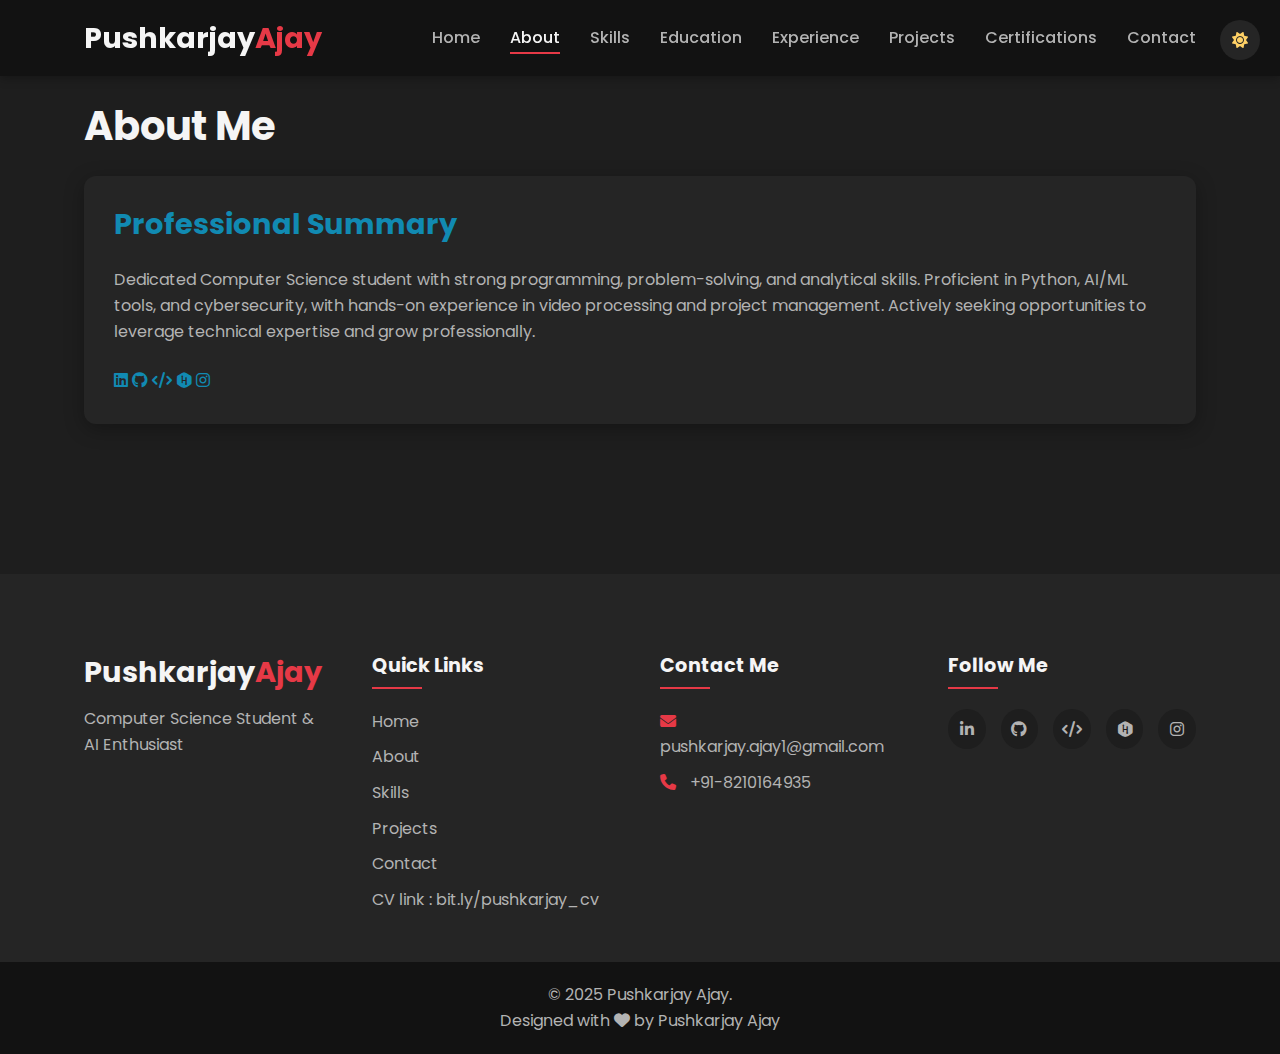
==== commit 1daeefbe: "Updated Formatting." ====
--- a/about.html
+++ b/about.html
@@ -14,12 +14,14 @@
     <header>
         <div class="container">
             <div class="logo">
-                <h1>Pushkarjay<span>Ajay</span></h1>
+                <a href="index.html">
+                    <span class="logo-text">Pushkarjay<span class="accent">Ajay</span></span>
+                </a>
             </div>
             <nav>
                 <ul class="nav-links">
                     <li><a href="index.html">Home</a></li>
-                    <li><a href="about.html">About</a></li>
+                    <li><a href="about.html" class="active">About</a></li>
                     <li><a href="skills.html">Skills</a></li>
                     <li><a href="education.html">Education</a></li>
                     <li><a href="experience.html">Experience</a></li>
@@ -27,6 +29,9 @@
                     <li><a href="certifications.html">Certifications</a></li>
                     <li><a href="contact.html">Contact</a></li>
                 </ul>
+                <div class="theme-toggle">
+                    <i class="fas fa-sun"></i>
+                </div>
                 <div class="hamburger">
                     <div class="bar"></div>
                     <div class="bar"></div>
@@ -40,7 +45,7 @@
     <section id="about" class="about">
         <div class="container">
             <h2 class="section-title animate__animated animate__fadeIn">About Me</h2>
-            <div class="about-content">
+            <div class="about-content-card">
                 <div class="about-text animate__animated animate__fadeInUp">
                     <h3>Professional Summary</h3>
                     <p>Dedicated Computer Science student with strong programming, problem-solving, and analytical skills. Proficient in Python, AI/ML tools, and cybersecurity, with hands-on experience in video processing and project management. Actively seeking opportunities to leverage technical expertise and grow professionally.</p>
@@ -58,16 +63,46 @@
 
     <!-- Footer -->
     <footer>
-        <div class="container">
-            <div class="footer-content">
-                <p>&copy; 2025 Pushkarjay Ajay. All Rights Reserved.</p>
-                <div class="social-links">
-                    <a href="https://linkedin.com/in/Pushkarjay" target="_blank"><i class="fab fa-linkedin"></i></a>
-                    <a href="https://github.com/Pushkarjay" target="_blank"><i class="fab fa-github"></i></a>
-                    <a href="https://leetcode.com/u/pushkarjay" target="_blank"><i class="fas fa-code"></i></a>
-                    <a href="https://hackerrank.com/profile/pushkarjay" target="_blank"><i class="fab fa-hackerrank"></i></a>
-                    <a href="https://instagram.com/pushkarjay" target="_blank"><i class="fab fa-instagram"></i></a>
+        <div class="footer-top">
+            <div class="container">
+                <div class="footer-content">
+                    <div class="footer-logo">
+                        <h2>Pushkarjay<span>Ajay</span></h2>
+                        <p>Computer Science Student & AI Enthusiast</p>
+                    </div>
+                    <div class="footer-links">
+                        <h3>Quick Links</h3>
+                        <ul>
+                            <li><a href="index.html">Home</a></li>
+                            <li><a href="about.html">About</a></li>
+                            <li><a href="skills.html">Skills</a></li>
+                            <li><a href="projects.html">Projects</a></li>
+                            <li><a href="contact.html">Contact</a></li>
+                            <li><a href="https://bit.ly/pushkarjay_cv" target="_blank">CV link : bit.ly/pushkarjay_cv</a></li>
+                        </ul>
+                    </div>
+                    <div class="footer-contact">
+                        <h3>Contact Me</h3>
+                        <p><a href="mailto:pushkarjay.ajay1@gmail.com"><i class="fas fa-envelope"></i> pushkarjay.ajay1@gmail.com</a></p>
+                        <p><a href="tel:+918210164935"><i class="fas fa-phone"></i> +91-8210164935</a></p>
+                    </div>
+                    <div class="footer-social">
+                        <h3>Follow Me</h3>
+                        <div class="social-icons">
+                            <a href="https://linkedin.com/in/Pushkarjay" target="_blank"><i class="fab fa-linkedin-in"></i></a>
+                            <a href="https://github.com/Pushkarjay" target="_blank"><i class="fab fa-github"></i></a>
+                            <a href="https://leetcode.com/u/pushkarjay" target="_blank"><i class="fas fa-code"></i></a>
+                            <a href="https://hackerrank.com/profile/pushkarjay" target="_blank"><i class="fab fa-hackerrank"></i></a>
+                            <a href="https://instagram.com/pushkarjay" target="_blank"><i class="fab fa-instagram"></i></a>
+                        </div>
+                    </div>
                 </div>
+            </div>
+        </div>
+        <div class="footer-bottom">
+            <div class="container">
+                <p>&copy; 2025 Pushkarjay Ajay.</p>
+                <p>Designed with <i class="fas fa-heart"></i> by Pushkarjay Ajay</p>
             </div>
         </div>
     </footer>
--- a/styles.css
+++ b/styles.css
@@ -237,7 +237,7 @@
 
 .outline-btn {
   background-color: transparent;
-  color: var(--text-primary);
+  color: var (--text-primary);
   border: 2px solid var(--accent-blue);
 }
 
@@ -271,6 +271,7 @@
   display: flex;
   justify-content: space-between;
   align-items: center;
+  position: relative; /* Added for proper alignment */
 }
 
 .logo a {
@@ -324,13 +325,15 @@
 }
 
 .theme-toggle {
-  margin-left: 20px;
-  cursor: pointer;
+  position: fixed; /* Ensure consistent placement */
+  top: 20px;
+  right: 20px;
+  z-index: 1000;
   width: 40px;
   height: 40px;
   display: flex;
-  align-items: center;
   justify-content: center;
+  align-items: center;
   border-radius: 50%;
   background-color: var(--bg-tertiary);
   color: var(--accent-yellow);
@@ -907,6 +910,21 @@
   flex-wrap: wrap;
 }
 
+/* About Content Card */
+.about-content-card {
+  background-color: var(--bg-tertiary);
+  padding: 30px;
+  border-radius: var(--card-border-radius);
+  box-shadow: var(--card-shadow);
+  transition: var(--transition);
+  margin-bottom: 50px;
+}
+
+.about-content-card:hover {
+  transform: translateY(-10px);
+  box-shadow: 0 15px 30px rgba(0, 0, 0, 0.3);
+}
+
 /* Skills Section */
 .skills-section {
   background-color: var(--bg-primary);
@@ -1020,6 +1038,12 @@
   background: var(--gradient-primary);
   border-radius: 4px;
   transition: width 1.5s ease-in-out;
+  /* Ensure it fills the line for 100% */
+  width: 0; /* Default width */
+}
+
+.skill-card:hover .skill-progress {
+  width: 100%; /* Fills the progress bar on hover */
 }
 
 .skill-percent {
@@ -1027,6 +1051,46 @@
   text-align: right;
   font-size: 0.8rem;
   color: var(--text-secondary);
+}
+
+.skills-category-card {
+  background-color: var(--bg-tertiary);
+  padding: 30px;
+  border-radius: var(--card-border-radius);
+  box-shadow: var(--card-shadow);
+  transition: var(--transition);
+  margin-bottom: 50px;
+}
+
+.skills-category-card:hover {
+  transform: translateY(-10px);
+  box-shadow: 0 15px 30px rgba(0, 0, 0, 0.3);
+}
+
+.skills-category-card .category-header {
+  display: flex;
+  align-items: center;
+  margin-bottom: 20px;
+}
+
+.skills-category-card .category-icon {
+  width: 60px;
+  height: 60px;
+  background: var(--gradient-primary);
+  border-radius: 50%;
+  display: flex;
+  justify-content: center;
+  align-items: center;
+  margin-right: 20px;
+  color: white;
+  font-size: 24px;
+  box-shadow: var(--box-shadow);
+}
+
+.skills-category-card .category-header h3 {
+  font-size: 1.8rem;
+  color: var(--text-primary);
+  margin-bottom: 0;
 }
 
 /* Projects Section */
@@ -1172,6 +1236,21 @@
 .project-cta {
   display: flex;
   gap: 10px;
+}
+
+/* Projects Category Card */
+.projects-category-card {
+  background-color: var(--bg-tertiary);
+  padding: 30px;
+  border-radius: var(--card-border-radius);
+  box-shadow: var(--card-shadow);
+  transition: var(--transition);
+  margin-bottom: 50px;
+}
+
+.projects-category-card:hover {
+  transform: translateY(-10px);
+  box-shadow: 0 15px 30px rgba(0, 0, 0, 0.3);
 }
 
 /* Education & Experience Section */
@@ -1328,6 +1407,21 @@
   top: 8px;
 }
 
+/* Timeline Item Card */
+.timeline-item-card {
+  background-color: var(--bg-tertiary);
+  padding: 25px;
+  border-radius: var(--card-border-radius);
+  box-shadow: var(--card-shadow);
+  transition: var(--transition);
+  margin-bottom: 30px;
+}
+
+.timeline-item-card:hover {
+  transform: translateY(-10px);
+  box-shadow: 0 15px 30px rgba(0, 0, 0, 0.3);
+}
+
 /* Stats Section */
 .stats-section {
   background-color: var(--bg-secondary);
@@ -1506,7 +1600,25 @@
 .social-icons a:hover {
   background-color: var(--accent-red);
   color: white;
-  transform: translateY(-3px) rotate(10deg);
+  transform: translateY(-3px);
+}
+
+.footer-social .social-icons p {
+  margin: 10px 0;
+}
+
+.footer-social .social-icons p a {
+  color: var(--text-secondary);
+  text-decoration: none;
+  transition: var(--transition);
+}
+
+.footer-social .social-icons p a:hover {
+  color: var(--accent-red);
+}
+
+.footer-social .social-icons p a i {
+  font-size: 1.2rem;
 }
 
 .footer-bottom {
@@ -1521,7 +1633,7 @@
 }
 
 .footer-bottom i {
-  color: var(--accent-red);
+  color: var (--accent-red);
 }
 
 /* Back to Top Button */
@@ -1648,6 +1760,11 @@
       margin-right: 20px;
   }
 
+  .theme-toggle {
+    top: 10px; /* Adjust spacing for smaller screens */
+    right: 10px; /* Adjust spacing for smaller screens */
+  }
+
   .hamburger {
       display: block;
   }
@@ -1711,3 +1828,69 @@
       margin-bottom: 10px;
   }
 }
+
+/* Contact Section */
+.contact-container {
+  display: flex;
+  flex-wrap: wrap;
+  gap: 30px;
+  margin-top: 20px;
+}
+
+.contact-info-wrapper {
+  display: flex;
+  flex-direction: column;
+  gap: 15px;
+}
+
+.contact-item i {
+  font-size: 1.5rem;
+  color: var(--accent-red);
+  margin-right: 10px;
+}
+
+.contact-item p {
+  margin: 0;
+  font-size: 1rem;
+  color: var(--text-primary);
+}
+
+.contact-form {
+  flex: 1;
+  max-width: 500px;
+}
+
+.contact-form .form-group {
+  margin-bottom: 15px;
+}
+
+.contact-form input,
+.contact-form textarea {
+  width: 100%;
+  padding: 10px;
+  border: 1px solid var(--text-secondary);
+  border-radius: var(--border-radius);
+  font-size: 1rem;
+}
+
+.contact-form input::placeholder,
+.contact-form textarea::placeholder {
+  color: var(--text-secondary);
+}
+
+.contact-form button {
+  width: 100%;
+  padding: 12px;
+  font-size: 1rem;
+  background-color: var(--accent-red);
+  color: white;
+  border: none;
+  border-radius: var(--border-radius);
+  cursor: pointer;
+  transition: var(--transition);
+}
+
+.contact-form button:hover {
+  background-color: var(--accent-blue);
+  color: white;
+}